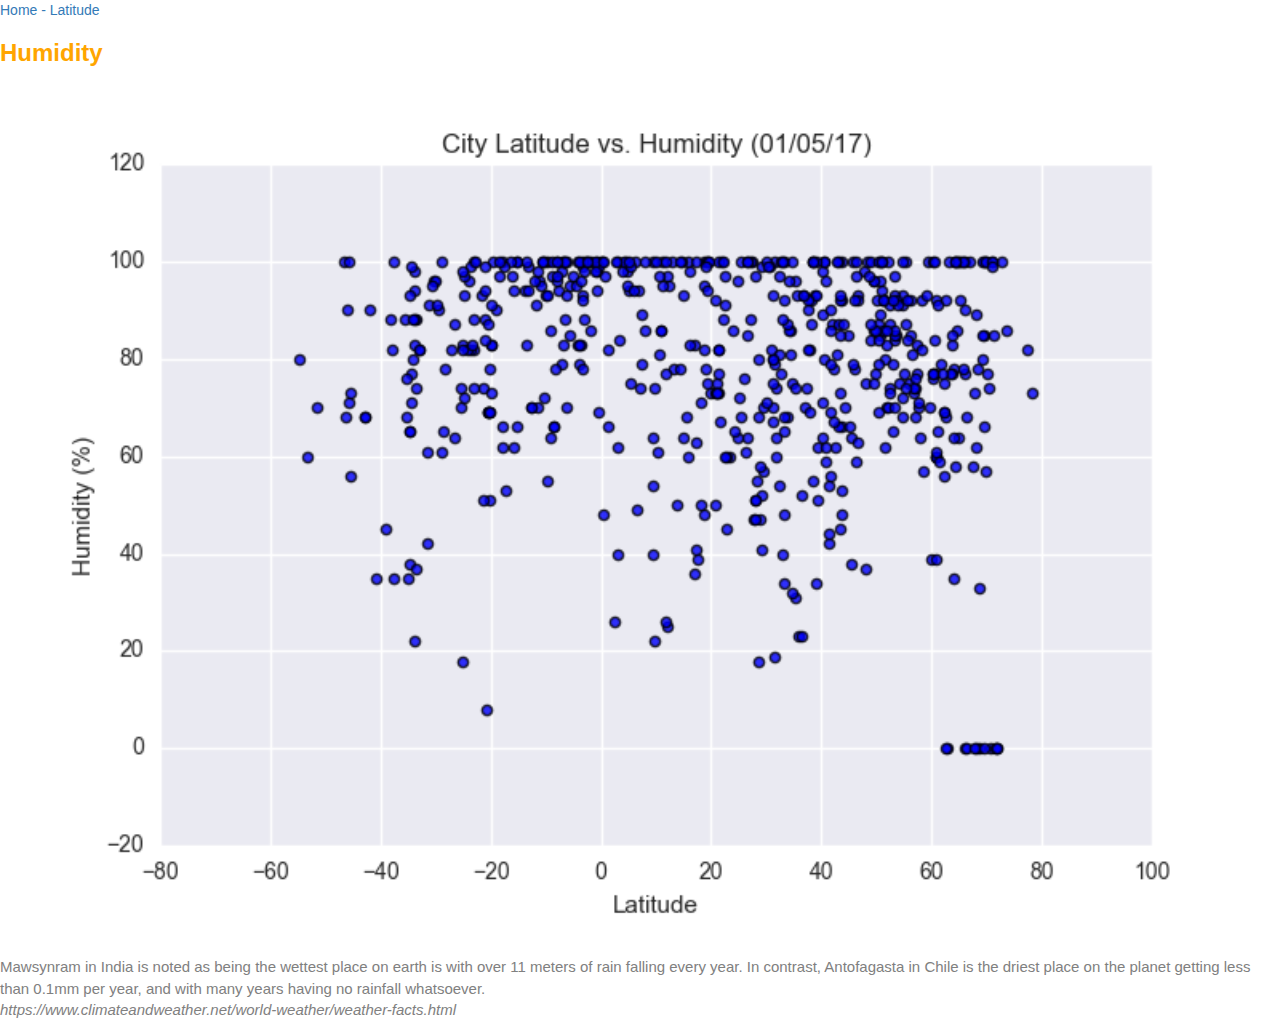
==== 2_hum.html @ bdc00a6c "all" ====
<!DOCTYPE html>
<html lang="en">

<head>
	<meta charset="UTF-8">
	<meta name="viewport" content="width=device-width, initial-scale=1">

	<title>Humidity</title>

<!-- Bootstrap -->
	<link rel="stylesheet" href="https://maxcdn.bootstrapcdn.com/bootstrap/3.3.7/css/bootstrap.min.css" integrity="sha384-BVYiiSIFeK1dGmJRAkycuHAHRg32OmUcww7on3RYdg4Va+PmSTsz/K68vbdEjh4u" crossorigin="anonymous">
<!-- CSS -->
	<link rel="stylesheet" href="style.css">
	<link rel="stylesheet" href="reset.css">
</head>

<body>
	<a target="_blank" href="index.html">Home - Latitude </a>
	
	<h3><strong>Humidity</strong></h3>

	<img src="images\Fig2.png">

	<p> Mawsynram in India is noted as being the wettest place on earth is with over 11 meters of rain falling every year. In contrast, Antofagasta in Chile is the driest place on the planet getting less than 0.1mm per year, and with many years having no rainfall whatsoever.<br>
<cite>https://www.climateandweather.net/world-weather/weather-facts.html</cite><br>
	</p>

</body>
</html>
---- style.css ----
.box {
  min-height: 50px;
  padding: 5px;
  margin: 5px;
  font-weight: 1000;
  font-size: 100
  color: #fff;
}

.skyblue {
  background: deepskyblue;
}

.purple {
  background: rebeccapurple;
}

.red {
  background: indianred;
}


h1 {
  text-align: left;
  background-color: #A9D3BD;
  color: #0A5781;
}

h2 {
  text-align: left;
  color: deeppink;
}

h3 {
  color: orange;
}

/* img {
  box-shadow: 10px 10px 5px black;
} */

section {
  background-color: #000;
}

p {
  font-size: 15px;
  color: gray;
}

/* ul {
  border-style: solid;
  color: gray;
}
 */


img{
	width: 100%;
}



/* Dropdown Button */
.dropbtn {
    background-color: #4CAF50;
    color: white;
    padding: 16px;
    font-size: 16px;
    border: none;
}

/* The container <div> - needed to position the dropdown content */
.dropdown {
    position: relative;
    display: inline-block;
}

/* Dropdown Content (Hidden by Default) */
.dropdown-content {
    display: none;
    position: absolute;
    background-color: #f1f1f1;
    min-width: 160px;
    box-shadow: 0px 8px 16px 0px rgba(0,0,0,0.2);
    z-index: 1;
}

/* Links inside the dropdown */
.dropdown-content a {
    color: black;
    padding: 12px 16px;
    text-decoration: none;
    display: block;
}

/* Change color of dropdown links on hover */
.dropdown-content a:hover {background-color: #ddd;}

/* Show the dropdown menu on hover */
.dropdown:hover .dropdown-content {display: block;}

/* Change the background color of the dropdown button when the dropdown content is shown */
.dropdown:hover .dropbtn {background-color: #3e8e41;}
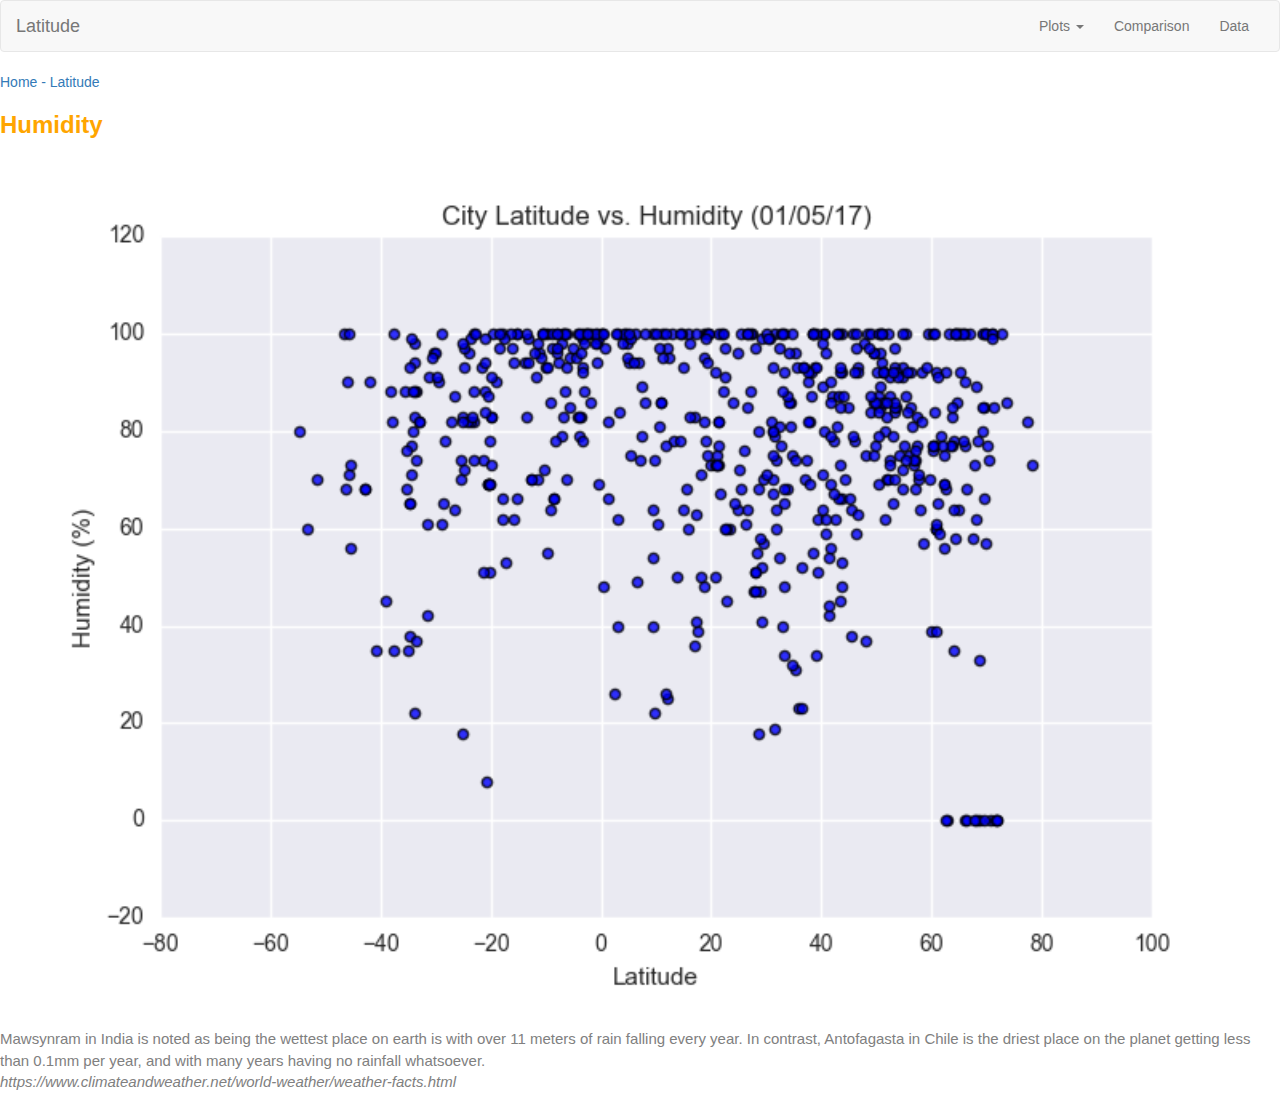
==== commit c123d7d3: "updated navbar" ====
--- a/2_hum.html
+++ b/2_hum.html
@@ -1,20 +1,78 @@
 <!DOCTYPE html>
-<html lang="en">
-
+<html>
 <head>
 	<meta charset="UTF-8">
+	<title>Web Visualization Dashboard (Latitude)</title>
 	<meta name="viewport" content="width=device-width, initial-scale=1">
-
-	<title>Humidity</title>
-
-<!-- Bootstrap -->
+<!--   	<link rel="stylesheet" href="https://maxcdn.bootstrapcdn.com/bootstrap/3.3.7/css/bootstrap.min.css">
+ -->
 	<link rel="stylesheet" href="https://maxcdn.bootstrapcdn.com/bootstrap/3.3.7/css/bootstrap.min.css" integrity="sha384-BVYiiSIFeK1dGmJRAkycuHAHRg32OmUcww7on3RYdg4Va+PmSTsz/K68vbdEjh4u" crossorigin="anonymous">
 <!-- CSS -->
 	<link rel="stylesheet" href="style.css">
 	<link rel="stylesheet" href="reset.css">
-</head>
+
+ 	<script src="https://ajax.googleapis.com/ajax/libs/jquery/3.3.1/jquery.min.js"></script>
+ 	<script src="https://maxcdn.bootstrapcdn.com/bootstrap/3.3.7/js/bootstrap.min.js"></script>
+
+	<script language="JavaScript" type="text/javascript" src="scripts/jquery.js"></script>
+	<script language="JavaScript" type="text/javascript" src="scripts/bootstrap.min.js"></script>
+	  <!-- Carousel -->
+	<script language="JavaScript" type="text/javascript">
+	  $(document).ready(function(){
+	    $('.carousel').carousel({
+	      interval: 5000
+	    })
+	  });    
+	</script>  
+
+<style>
+  .dropdown-submenu {position: relative;}
+
+  .dropdown-submenu .dropdown-menu {
+      top: 0;
+      left: 100%;
+      margin-top: -1px;
+  }
+</style>
+
 
 <body>
+
+	<div>
+		<nav class="navbar navbar-default">
+			<div class="container-fluid">
+				<div class="navbar-header">
+					<button type="button" class="navbar-toggle collapsed" data-toggle="collapse" data-target="#bs-example-navbar-collapse-1" aria-expanded="false">
+						<span class="sr-only">Toggle navigation</span>
+						<span class="icon-bar"></span>
+						<span class="icon-bar"></span>
+						<span class="icon-bar"></span>
+					</button>
+						<a class="navbar-brand" href="index.html">Latitude</a>
+				</div>
+
+			<div class="collapse navbar-collapse" id="bs-example-navbar-collapse-1">     
+     			<ul class="nav navbar-nav navbar-right">
+                	<li class="dropdown">
+         				<a href="#" class="dropdown-toggle" data-toggle="dropdown" role="button" aria-haspopup="true" aria-expanded="false">Plots <span class="caret"></span></a>
+	        	<ul class="dropdown-menu">
+		            <li><a href="1_maxtemp.html">Temperature</a></li>
+		            <li><a href="2_hum.html">Humidity</a></li>
+		            <li><a href="3_clouds.html">Cloudiness</a></li>
+		            <li><a href="4_wind.html">Wind Speed</a></li>
+         		</ul> 
+        			</li>
+			        <li><a href="comparison.html">Comparison</a></li>
+			        <li><a href="data.html">Data</a></li>
+     			</ul>
+    		</div>
+  		</div>
+  	</nav>
+</div>
+
+
+
+
 	<a target="_blank" href="index.html">Home - Latitude </a>
 	
 	<h3><strong>Humidity</strong></h3>
